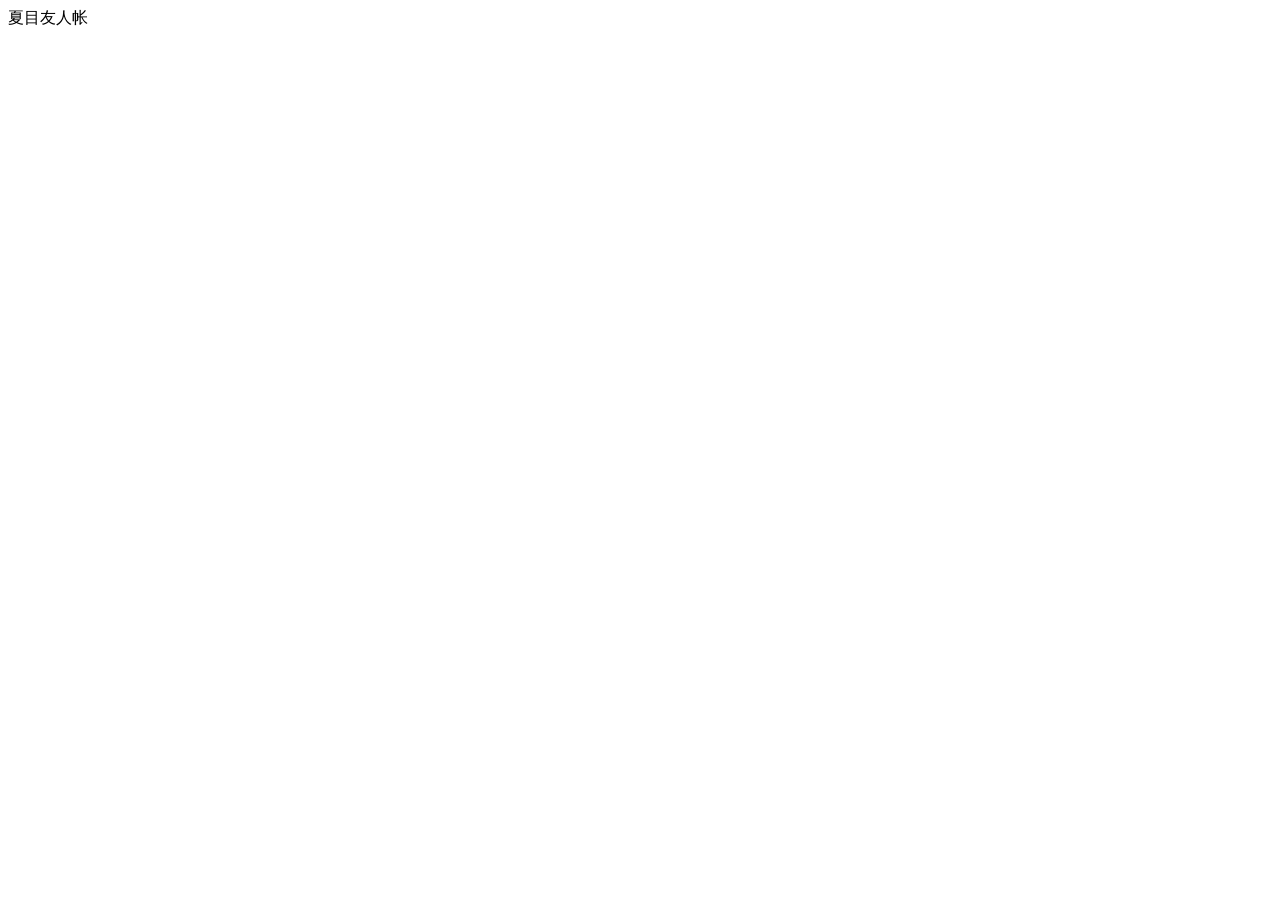
==== public/back01/index.html @ 2343c893 "登录完成" ====
<!DOCTYPE html>
<html lang="en">
<head>
  <meta charset="UTF-8">
  <meta name="viewport" content="width=device-width, initial-scale=1.0">
  <meta http-equiv="X-UA-Compatible" content="ie=edge">
  <title>Document</title>
</head>
<body>
  <div>夏目友人帐</div>
</body>
</html>
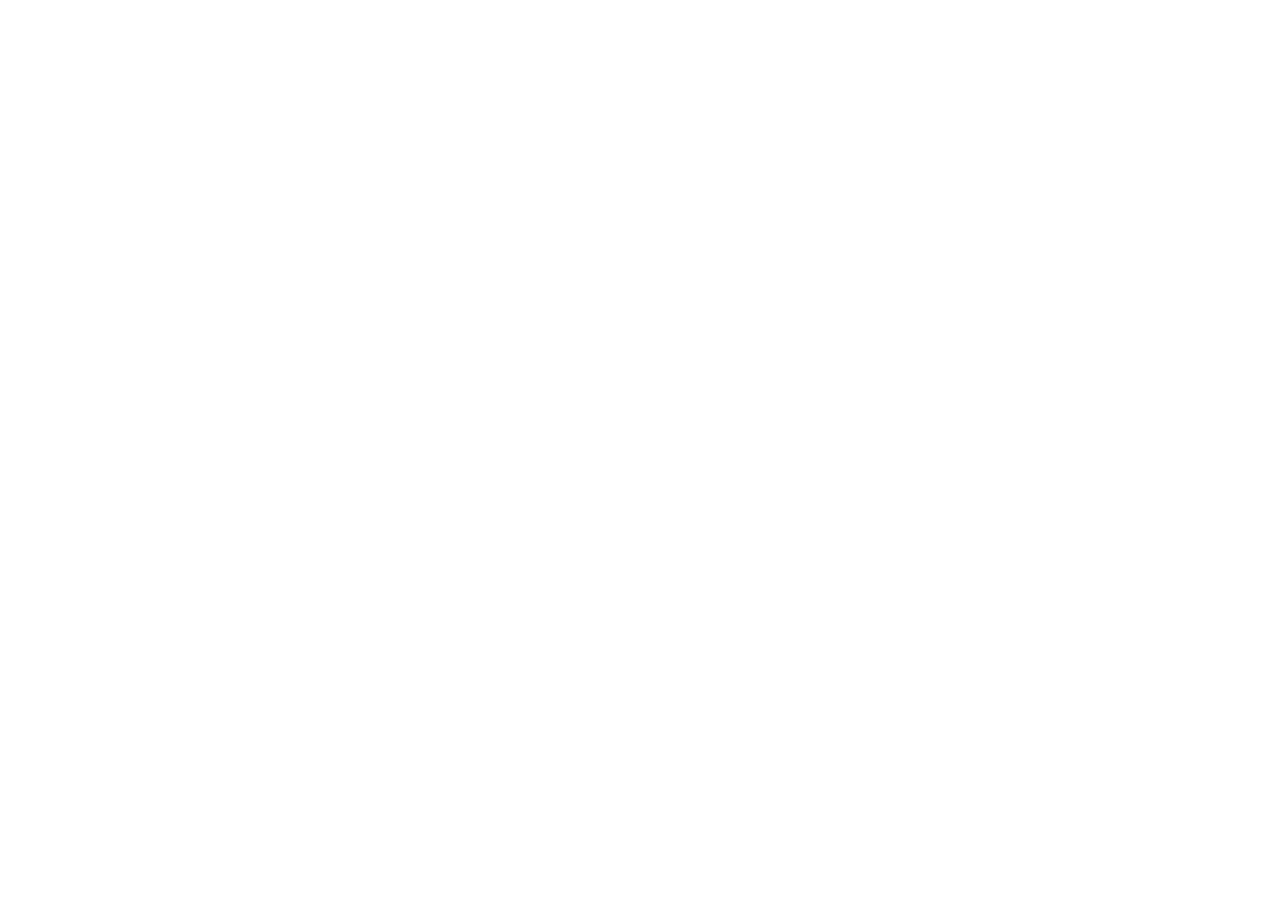
==== commit 255296a2: "进度条事件完成" ====
--- a/public/back01/index.html
+++ b/public/back01/index.html
@@ -4,9 +4,33 @@
   <meta charset="UTF-8">
   <meta name="viewport" content="width=device-width, initial-scale=1.0">
   <meta http-equiv="X-UA-Compatible" content="ie=edge">
+  <link rel="stylesheet" href="./lib/bootstrap/css/bootstrap.css">
+  <link rel="stylesheet" href="./lib/bootstrap-validator/css/bootstrapValidator.min.css">
+  <link rel="stylesheet" href="./lib/nprogress/nprogress.css">
+  <!-- <link rel="stylesheet" href="./css/login.css"> -->
+  <link rel="stylesheet" href="./css/lt.css">
   <title>Document</title>
 </head>
 <body>
-  <div>夏目友人帐</div>
+  <!-- 乐淘左边侧边栏 -->
+  <!-- <div class="lt_aside"> -->
+    
+    <!-- 大标题 -->
+    <!-- <div class="aside_title"></div> -->
+
+    <!-- 管理员头像 -->
+    <!-- <div class="aside_pho"> -->
+<!-- 
+    </div>
+  </div> -->
+
+  <!-- 乐淘上边 -->
+  <!-- <div class="lt_top"></div> -->
 </body>
+<script src="./lib/jquery/jquery.js"></script>
+<script src="./lib/bootstrap/js/bootstrap.js"></script>
+<script src="./lib/bootstrap-validator/js/bootstrapValidator.js"></script>
+<script src="./lib/nprogress/nprogress.js"></script>
+<!-- <script src="./js/login.js"></script> -->
+<script src="./js/common.js"></script>
 </html>
--- a/public/back01/lib/bootstrap-validator/css/bootstrapValidator.min.css
+++ b/public/back01/lib/bootstrap-validator/css/bootstrapValidator.min.css
@@ -0,0 +1,11 @@
+/*!
+ * BootstrapValidator (http://bootstrapvalidator.com)
+ * The best jQuery plugin to validate form fields. Designed to use with Bootstrap 3
+ *
+ * @version     v0.5.1, built on 2014-08-22 4:55:09 PM
+ * @author      https://twitter.com/nghuuphuoc
+ * @copyright   (c) 2013 - 2014 Nguyen Huu Phuoc
+ * @license     MIT
+ */
+
+.bv-form .help-block{margin-bottom:0}.bv-form .tooltip-inner{text-align:left}.nav-tabs li.bv-tab-success>a{color:#3c763d}.nav-tabs li.bv-tab-error>a{color:#a94442}
--- a/public/back01/css/login.css
+++ b/public/back01/css/login.css
@@ -0,0 +1,8 @@
+html,body {
+  background-color: #222d32;
+  padding-top: 80px;
+}
+.panel-heading h3 {
+  height: 40px;
+  line-height: 40px;
+}
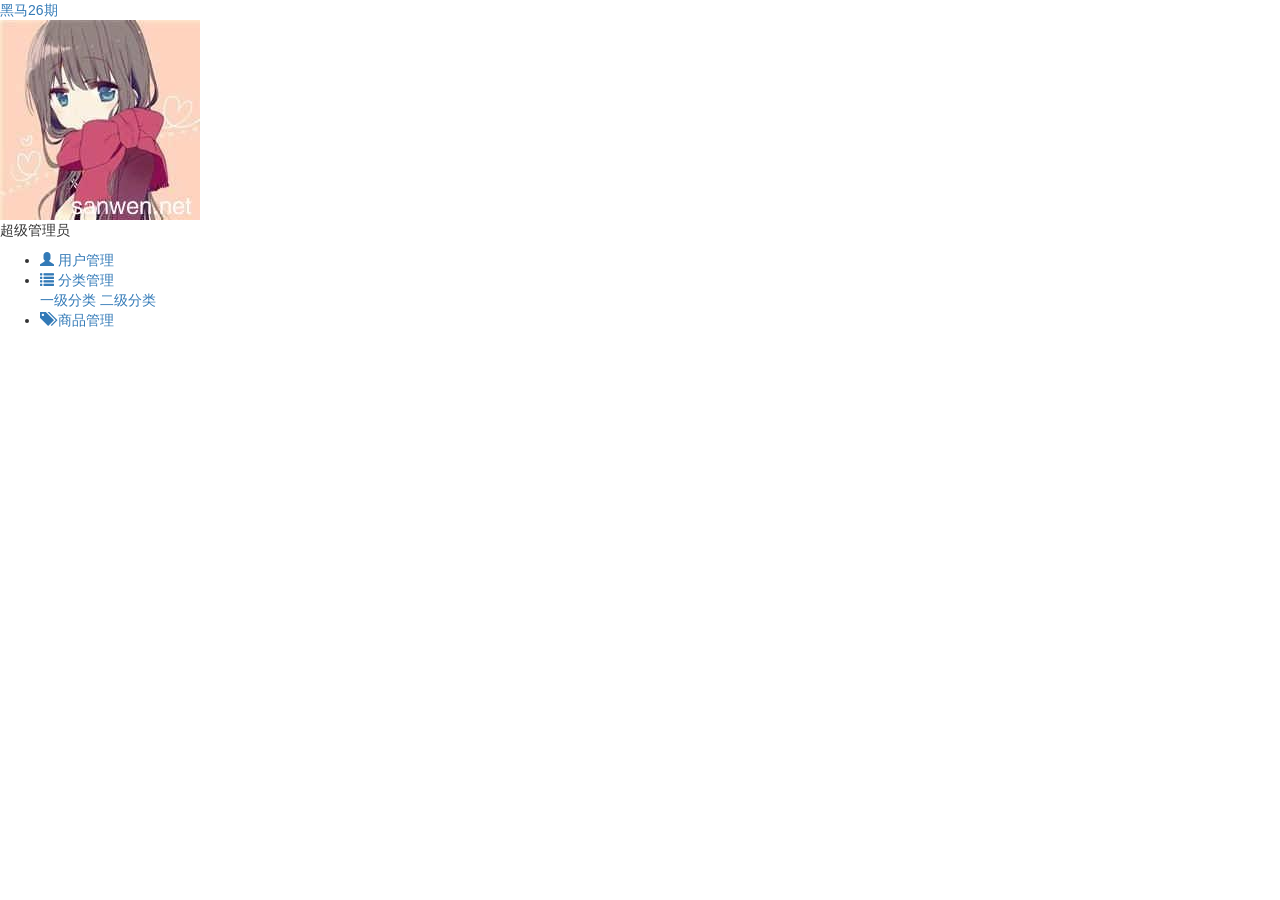
==== commit 218584ac: "首页侧边栏静态完成" ====
--- a/public/back01/index.html
+++ b/public/back01/index.html
@@ -13,19 +13,51 @@
 </head>
 <body>
   <!-- 乐淘左边侧边栏 -->
-  <!-- <div class="lt_aside"> -->
+  <div class="lt_aside">
     
     <!-- 大标题 -->
-    <!-- <div class="aside_title"></div> -->
+    <div class="aside_title">
+       <a href="#">黑马26期</a>
+    </div>
 
     <!-- 管理员头像 -->
-    <!-- <div class="aside_pho"> -->
-<!-- 
+    <div class="aside_pho">
+      <img src="./images/06.jpg" alt="">
+      <p>超级管理员</p>
     </div>
-  </div> -->
+
+    <!-- 侧边导航区 -->
+    <div class="aside_nav">
+      <ul>
+        <li>
+          <a href="#"  class="current">
+            <i class="glyphicon glyphicon-user"></i>
+            <span>用户管理</span>
+          </a>
+        </li>
+        <li>
+          <a href="#">
+            <i class="glyphicon glyphicon-list"></i>
+            <span>分类管理</span>
+          </a>
+          <div class="classify">
+            <a href="#">一级分类</a>
+            <a href="#">二级分类</a>
+          </div>
+        </li>
+        <li>
+          <a href="#">
+            <i class="glyphicon glyphicon-tags"></i>
+            <span>商品管理</span>
+          </a>
+        </li>
+      </ul>
+    </div>
+    
+  </div>
 
   <!-- 乐淘上边 -->
-  <!-- <div class="lt_top"></div> -->
+  <div class="lt_top"></div>
 </body>
 <script src="./lib/jquery/jquery.js"></script>
 <script src="./lib/bootstrap/js/bootstrap.js"></script>
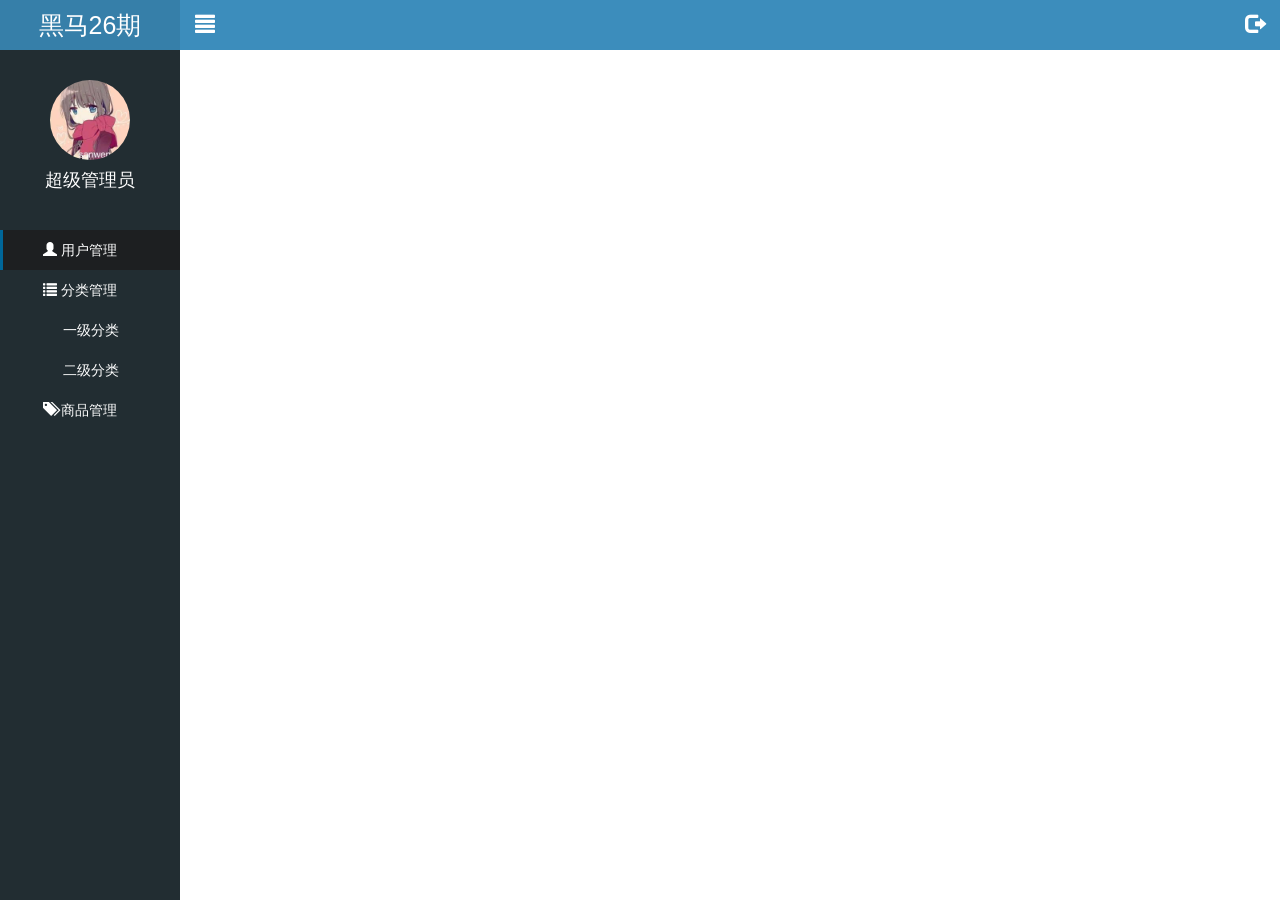
==== commit 6fd1a7b9: "首页右面顶部静态完成" ====
--- a/public/back01/index.html
+++ b/public/back01/index.html
@@ -56,8 +56,22 @@
     
   </div>
 
-  <!-- 乐淘上边 -->
-  <div class="lt_top"></div>
+  <!-- 乐淘右边 -->
+  <div class="lt_right">
+
+    <!-- 右边的上边 -->
+    <div class="lt_top">
+      <a href="#" class="pull-left"><i class="glyphicon glyphicon-align-justify"></i></a>
+      <a href="#" class="pull-right"><i class="glyphicon glyphicon-log-out"></i></a>
+    </div>
+
+    <!-- 右边的下边 -->
+    <div class="lt_main">
+
+      <!--  -->
+    </div>
+
+  </div>
 </body>
 <script src="./lib/jquery/jquery.js"></script>
 <script src="./lib/bootstrap/js/bootstrap.js"></script>
--- a/public/back01/css/lt.css
+++ b/public/back01/css/lt.css
@@ -0,0 +1,85 @@
+html,
+body {
+  height: 100%;
+}
+* {
+  padding: 0;
+  margin: 0;
+  list-style: none;
+}
+a:link,
+a:visited,
+a:hover,
+a:active {
+  text-decoration: none;
+  color: #fff;
+}
+.lt_aside {
+  width: 180px;
+  height: 100%;
+  background-color: #222D32;
+  position: fixed;
+  left: 0;
+  top: 0;
+  z-index: 999;
+}
+.lt_aside .aside_title {
+  height: 50px;
+  background-color: #367FA9;
+}
+.lt_aside .aside_title a {
+  font-size: 25px;
+  display: block;
+  line-height: 50px;
+  text-align: center;
+}
+.lt_aside .aside_pho {
+  padding: 30px 0 20px 0;
+}
+.lt_aside .aside_pho img {
+  width: 80px;
+  height: 80px;
+  display: block;
+  border-radius: 50%;
+  margin: 0 auto;
+}
+.lt_aside .aside_pho p {
+  width: 100%;
+  height: 40px;
+  text-align: center;
+  line-height: 40px;
+  font-size: 18px;
+  color: #fff;
+}
+.lt_aside .aside_nav ul li a {
+  display: block;
+  width: 100%;
+  height: 40px;
+  line-height: 40px;
+  padding-left: 40px;
+  border-left: 3px solid transparent;
+}
+.lt_aside .aside_nav .classify a {
+  padding-left: 60px;
+}
+.lt_aside .aside_nav a.current {
+  border-left: 3px solid #006699;
+  background-color: #1D1F21;
+}
+.lt_right .lt_top {
+  height: 50px;
+  width: 100%;
+  background-color: #3C8DBC;
+  position: fixed;
+  top: 0;
+  left: 0;
+  padding-left: 180px;
+}
+.lt_right .lt_top a {
+  display: block;
+  width: 50px;
+  height: 50px;
+  line-height: 50px;
+  text-align: center;
+  font-size: 20px;
+}
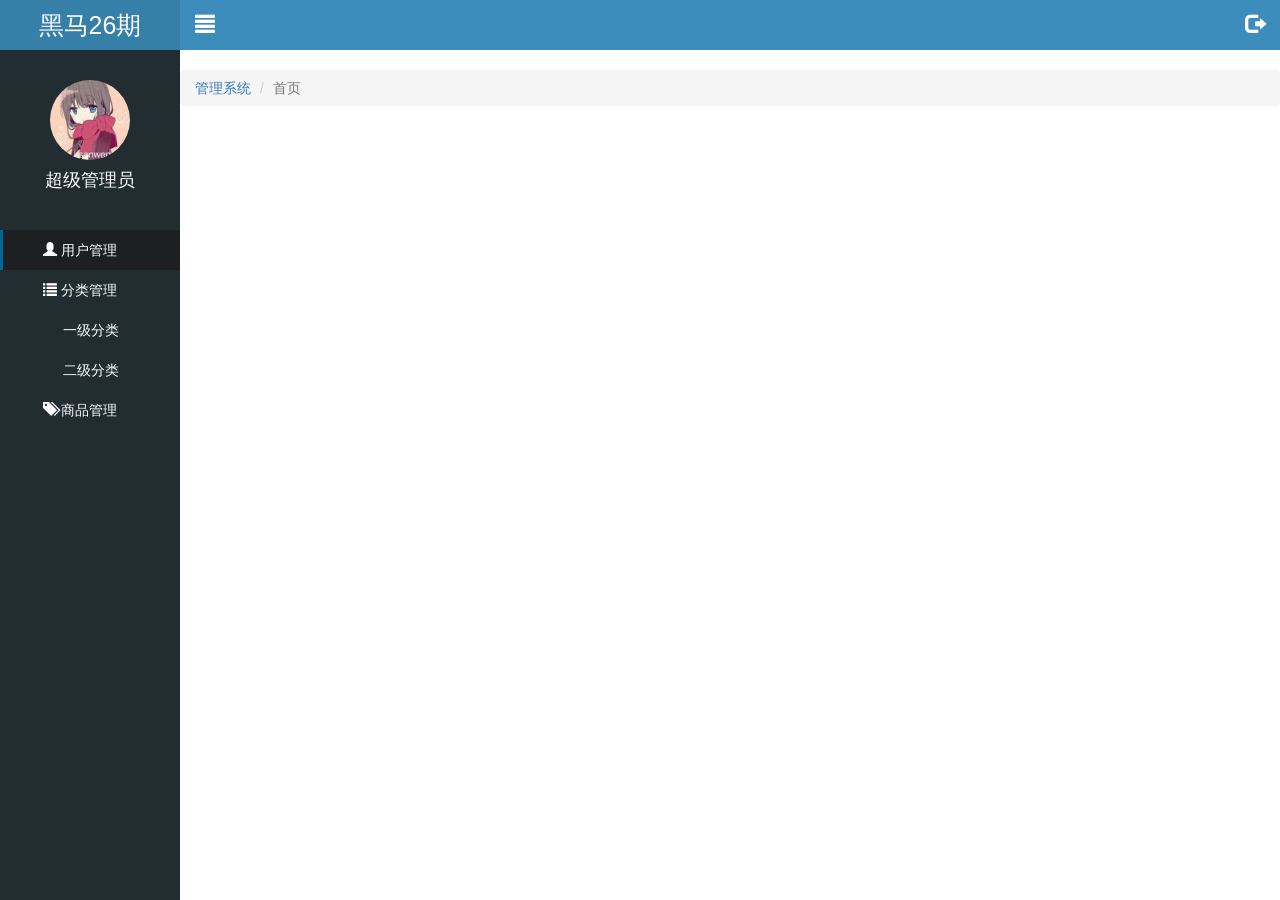
==== commit 334ce056: "路径导航静态完成" ====
--- a/public/back01/index.html
+++ b/public/back01/index.html
@@ -68,7 +68,13 @@
     <!-- 右边的下边 -->
     <div class="lt_main">
 
-      <!--  -->
+      <!-- 路径导航 -->
+      <div class="main_nav">
+        <ol class="breadcrumb">
+          <li><a href="#">管理系统</a></li>
+          <li class="active">首页</li>
+        </ol>
+      </div>
     </div>
 
   </div>
--- a/public/back01/css/lt.css
+++ b/public/back01/css/lt.css
@@ -83,3 +83,18 @@
   text-align: center;
   font-size: 20px;
 }
+.lt_right .lt_main {
+  width: 100%;
+  height: 100%;
+  padding-left: 180px;
+  padding-top: 50px;
+}
+.lt_right .lt_main .breadcrumb {
+  margin-top: 20px;
+}
+.lt_right .lt_main .breadcrumb li:first-child a {
+  color: #337ab7;
+}
+.lt_right .lt_main .breadcrumb li:first-child a:hover {
+  color: #777 !important;
+}
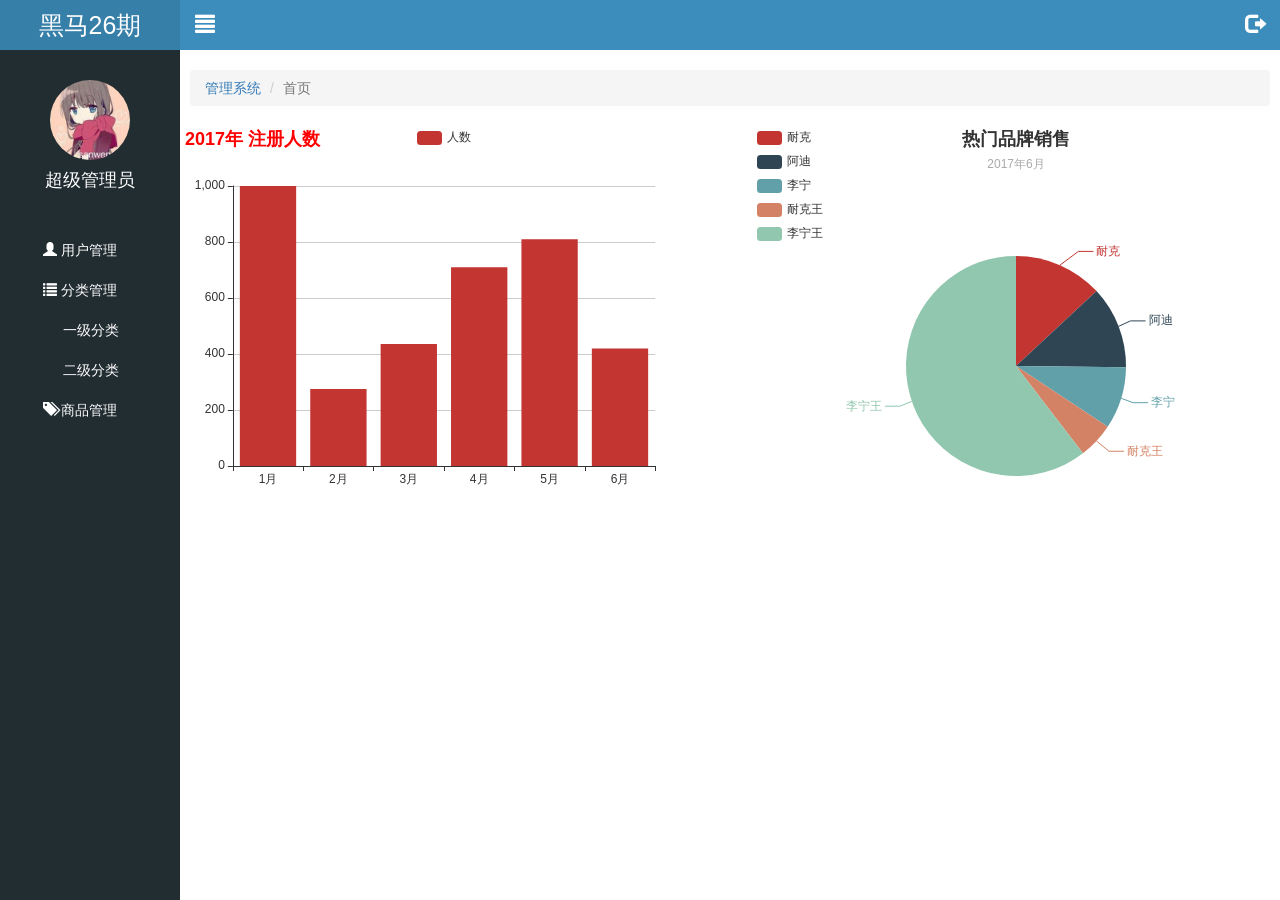
==== commit cb7975c1: "点击模态框完成" ====
--- a/public/back01/index.html
+++ b/public/back01/index.html
@@ -7,6 +7,7 @@
   <link rel="stylesheet" href="./lib/bootstrap/css/bootstrap.css">
   <link rel="stylesheet" href="./lib/bootstrap-validator/css/bootstrapValidator.min.css">
   <link rel="stylesheet" href="./lib/nprogress/nprogress.css">
+  <!-- <link rel="stylesheet" href="./lib/echarts/"> -->
   <!-- <link rel="stylesheet" href="./css/login.css"> -->
   <link rel="stylesheet" href="./css/lt.css">
   <title>Document</title>
@@ -17,7 +18,7 @@
     
     <!-- 大标题 -->
     <div class="aside_title">
-       <a href="#">黑马26期</a>
+       <a href="javascript:;">黑马26期</a>
     </div>
 
     <!-- 管理员头像 -->
@@ -30,27 +31,30 @@
     <div class="aside_nav">
       <ul>
         <li>
-          <a href="#"  class="current">
+          <a href="user.html">
             <i class="glyphicon glyphicon-user"></i>
             <span>用户管理</span>
           </a>
         </li>
+
         <li>
-          <a href="#">
+          <a href="#" class="nav_classify">
             <i class="glyphicon glyphicon-list"></i>
             <span>分类管理</span>
           </a>
-          <div class="classify">
-            <a href="#">一级分类</a>
-            <a href="#">二级分类</a>
+          <div class="classify" style="display: block">
+            <a href="first.html">一级分类</a>
+            <a href="second.html">二级分类</a>
           </div>
         </li>
+
         <li>
           <a href="#">
             <i class="glyphicon glyphicon-tags"></i>
             <span>商品管理</span>
           </a>
         </li>
+
       </ul>
     </div>
     
@@ -61,8 +65,8 @@
 
     <!-- 右边的上边 -->
     <div class="lt_top">
-      <a href="#" class="pull-left"><i class="glyphicon glyphicon-align-justify"></i></a>
-      <a href="#" class="pull-right"><i class="glyphicon glyphicon-log-out"></i></a>
+      <a href="javascript:;" class="pull-left"><i class="glyphicon glyphicon-align-justify"></i></a>
+      <a href="javascript:;" class="pull-right"><i class="glyphicon glyphicon-log-out"></i></a>
     </div>
 
     <!-- 右边的下边 -->
@@ -71,18 +75,49 @@
       <!-- 路径导航 -->
       <div class="main_nav">
         <ol class="breadcrumb">
-          <li><a href="#">管理系统</a></li>
+          <li><a href="index.html">管理系统</a></li>
           <li class="active">首页</li>
         </ol>
       </div>
+
+      <div id="main" style="width: 48%;height:400px;" class="pull-left"></div>
+      <div id="pie" style="width: 48%;height:400px;" class="pull-right"></div>
     </div>
 
   </div>
+
+
+
+  <!-- 模态框 -->
+  <!-- Modal -->
+  
+<div class="modal fade" id="myModal" tabindex="-1">
+    <div class="modal-dialog modal-sm">
+      <div class="modal-content">
+        <div class="modal-header">
+          <button type="button" class="close" data-dismiss="modal"><span aria-hidden="true">&times;</span></button>
+          <h4 class="modal-title" id="myModalLabel">温馨提示</h4>
+        </div>
+        <div class="modal-body">
+          <i class="glyphicon glyphicon-info-sign"></i>
+          <span> 您确定要退出后台管理系统吗？</span>
+        </div>
+        <div class="modal-footer">
+          <button type="button" class="btn btn-default" data-dismiss="modal">取消</button>
+          <button type="button" class="btn btn-primary">退出</button>
+        </div>
+      </div>
+    </div>
+  </div>
+
 </body>
 <script src="./lib/jquery/jquery.js"></script>
 <script src="./lib/bootstrap/js/bootstrap.js"></script>
 <script src="./lib/bootstrap-validator/js/bootstrapValidator.js"></script>
 <script src="./lib/nprogress/nprogress.js"></script>
+<script src="./lib/echarts/echarts.min.js"></script>
 <!-- <script src="./js/login.js"></script> -->
 <script src="./js/common.js"></script>
+<script src="./js/checklogin.js"></script>
+<script src="./js/index.js"></script>
 </html>
--- a/public/back01/css/lt.css
+++ b/public/back01/css/lt.css
@@ -22,6 +22,7 @@
   left: 0;
   top: 0;
   z-index: 999;
+  transition: all 1s;
 }
 .lt_aside .aside_title {
   height: 50px;
@@ -66,6 +67,12 @@
   border-left: 3px solid #006699;
   background-color: #1D1F21;
 }
+.lt_aside.now {
+  left: -180px;
+}
+.lt_right .main_nav {
+  padding: 0 10px;
+}
 .lt_right .lt_top {
   height: 50px;
   width: 100%;
@@ -74,6 +81,10 @@
   top: 0;
   left: 0;
   padding-left: 180px;
+  transition: all 1s;
+}
+.lt_right .lt_top.now {
+  padding-left: 0px;
 }
 .lt_right .lt_top a {
   display: block;
@@ -88,6 +99,10 @@
   height: 100%;
   padding-left: 180px;
   padding-top: 50px;
+  transition: all 1s;
+}
+.lt_right .lt_main.now {
+  padding-left: 0px;
 }
 .lt_right .lt_main .breadcrumb {
   margin-top: 20px;
@@ -98,3 +113,14 @@
 .lt_right .lt_main .breadcrumb li:first-child a:hover {
   color: #777 !important;
 }
+.modal .modal-body {
+  color: red;
+}
+.lt_right table tr th {
+  text-align: center;
+  vertical-align: middle;
+}
+.lt_right table tr td {
+  text-align: center;
+  vertical-align: middle;
+}
